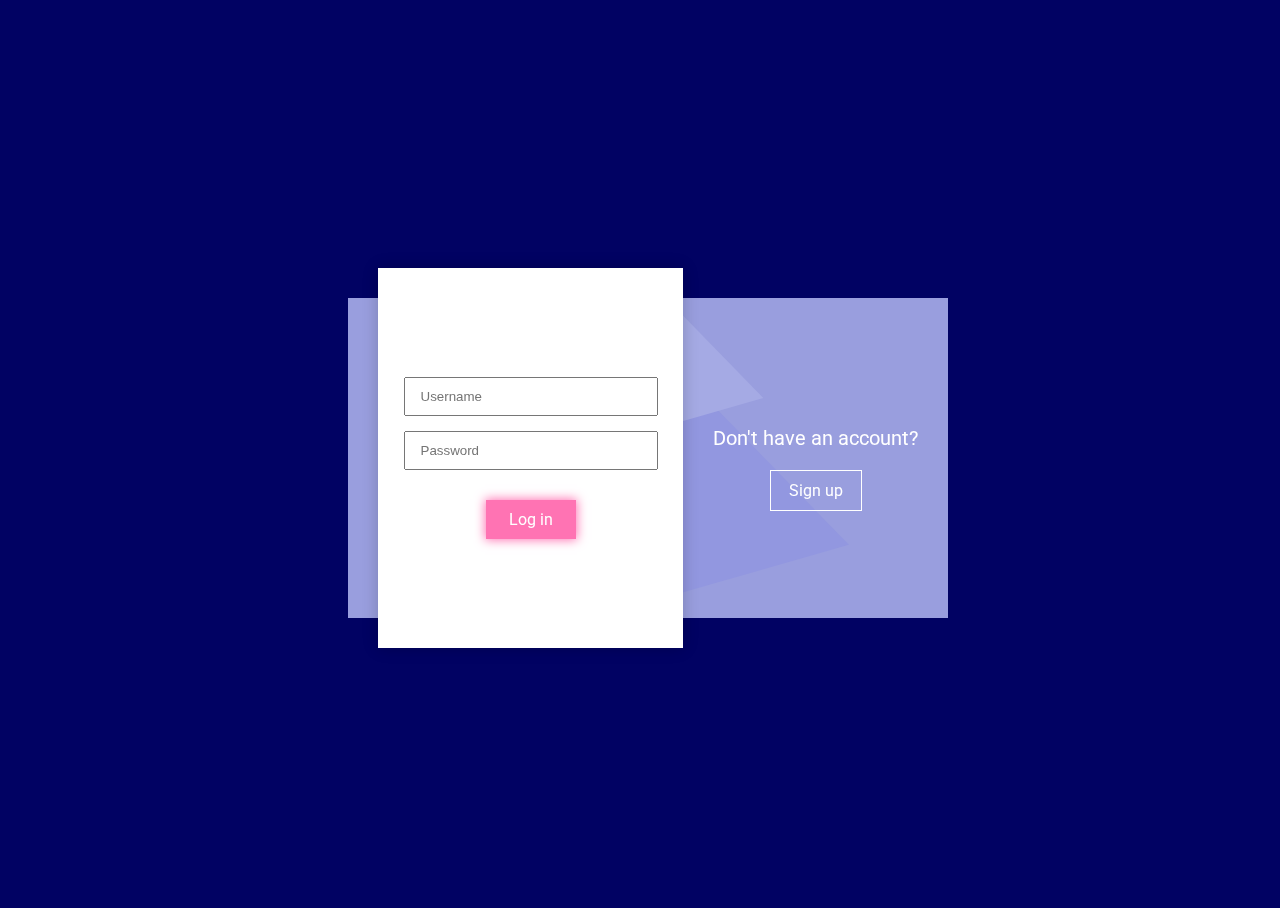
==== login.html @ dbfea235 "boom boom" ====
<!DOCTYPE html>
<html>
<head>
	<title>Login or Sign-in</title>
	<link rel="stylesheet" type="text/css" href="login.css">
	<link rel="" type="t" href="">
	<script  src="https://code.jquery.com/jquery-3.5.1.js"  integrity="sha256-QWo7LDvxbWT2tbbQ97B53yJnYU3WhH/C8ycbRAkjPDc="  crossorigin="anonymous"></script>
	<script type="text/javascript" src="login.js"></script>
</head>
<body>
	<div class="container">
  <div class="box"></div>
  <div class="container-forms">
    <div class="container-info">
      <div class="info-item">
        <div class="table">
          <div class="table-cell">
            <p>
              Have an account?
            </p>
            <div class="btn">
              Log in
            </div>
          </div>
        </div>
      </div>
      <div class="info-item">
        <div class="table">
          <div class="table-cell">
            <p>
              Don't have an account? 
            </p>
            <div class="btn">
              Sign up
            </div>
          </div>
        </div>
      </div>
    </div>
    <div class="container-form">
      <div class="form-item log-in">
        <div class="table">
          <div class="table-cell">
            <input name="Username" placeholder="Username" type="text" /><input name="Password" placeholder="Password" type="Password" />
            <div class="btn">
              Log in
            </div>
          </div>
        </div>
      </div>
      <div class="form-item sign-up">
        <div class="table">
          <div class="table-cell">
            <input name="email" placeholder="Email" type="text" /><input name="fullName" placeholder="Full Name" type="text" /><input name="Username" placeholder="Username" type="text" /><input name="Password" placeholder="Password" type="Password" />
            <div class="btn">
              Sign up
            </div>
          </div>
        </div>
      </div>
    </div>
  </div>
</div>
<a class="box-item" href="https://codepen.io/Anna_Batura/" target="_blank"><path d="m 335.94313,30.576451 c -9.79312,-0.146115 -17.39091,4.439466 -17.39091,13.789758 0,11.508038 -2.91019,60.415461 1.40532,76.238951 4.31553,15.82355 21.58583,38.97215 34.51834,54.67597 10.06946,12.22726 4.34772,41.69626 4.34772,56.0813 0,14.38499 -2.89751,25.9107 -8.65153,25.9107 -5.75402,0 -14.35971,5.75217 -20.11373,11.50612 -5.75395,5.75402 -11.51588,12.95631 -18.70841,7.20229 -7.19251,-5.75402 -20.15388,-11.49441 -43.16987,-15.80992 -23.01609,-4.31551 -61.84129,-0.0234 -86.29583,8.60763 -24.45458,8.63104 -76.25857,56.11061 -90.643535,77.6882 -14.385056,21.5775 -15.799189,87.73247 -14.36068,97.80193 1.438509,10.06953 -2.908267,17.28255 -10.100778,8.65153 -7.192459,-8.63104 -12.911438,-4.30381 -12.911438,-4.30381 0,0 -7.202292,14.37045 -7.202292,21.56298 0,7.19244 2.854564,14.36068 2.854564,14.36068 0,0 -11.506099,8.65056 -11.506099,14.40458 0,5.75397 11.515881,15.83044 18.708391,24.46146 7.192546,8.63097 31.651182,25.89997 41.720624,24.46148 10.069543,-1.43851 28.775063,-0.0121 35.967573,4.3038 7.19253,4.31551 24.44687,10.06761 46.02443,11.5061 21.57752,1.43851 81.97845,5.75307 97.80193,5.75307 15.82357,0 20.1675,-2.86435 27.35996,-10.05688 7.19253,-7.19245 -5.78527,-15.84115 -10.10079,-25.9107 -4.31551,-10.06946 14.40363,-7.16912 20.15765,-8.60763 5.75402,-1.43849 21.59424,-11.5061 31.66376,-11.5061 10.06953,0 8.6165,10.05589 21.56298,15.80993 12.94654,5.75393 31.63939,24.43902 46.02443,27.31602 14.38497,2.87695 47.47173,0.0121 58.97979,-4.30381 11.50797,-4.31551 10.06946,-14.37044 0,-21.56297 -10.06955,-7.19244 -34.50663,-20.16742 -38.82214,-27.35994 -4.31551,-7.19246 -5.74329,-15.81969 1.44924,-23.01224 7.19251,-7.19252 14.35876,-4.30292 25.86678,-10.05685 11.50806,-5.75402 15.80992,-23.04354 15.80992,-33.11301 0,-10.06953 1.36928,-21.01352 5.75307,-27.31602 3.67345,-5.28128 5.10015,-22.13212 5.30499,-33.64009 0.21874,-12.28864 -5.29329,-15.24871 -9.60881,-22.44122 -4.31543,-7.19246 4.30285,-17.25917 10.05687,-17.25917 5.75402,0 31.65108,-4.33602 41.72062,-8.65153 10.06946,-4.31546 20.16744,-23.03273 27.35995,-31.66377 7.19246,-8.63095 1.41799,-27.31512 -8.65154,-33.06907 -10.06954,-5.75402 -10.07746,-21.59431 -18.70841,-31.66377 -8.63103,-10.06953 -18.68507,-31.62961 -27.31604,-38.82213 -8.63101,-7.19253 -28.77502,-12.95535 -35.96755,-12.95535 -7.19253,0 -11.50612,9e-4 -11.50612,-5.75306 0,-5.75402 -1.44924,-12.9203 -1.44924,-25.86678 0,-12.94655 -16.24344,-68.464566 -37.3729,-102.149659 -4.40799,-7.027282 -11.5581,-5.405316 -20.15765,-2.898485 -5.69412,1.659863 -8.60761,4.35564 -8.60761,23.056136 0,18.700566 -11.50515,-0.03133 -17.25917,-10.100794 -5.75403,-10.069512 -15.86265,-21.58444 -28.80918,-24.461458 -2.42749,-0.539415 -4.76669,-0.800692 -7.02665,-0.834399 z" id="rabbit"></path></svg></a>

</body>
</html>
---- login.css ----
@charset "UTF-8";
@import url(https://fonts.googleapis.com/css?family=Oswald|Roboto);
body {
  position: absolute;
  left: 0;
  top: 0;
  width: 100%;
  height: 100%;
  font-family: "Roboto", sans-serif;
  background-color: #010263;
  overflow: hidden;
}

.table {
  display: table;
  width: 100%;
  height: 100%;
}

.table-cell {
  display: table-cell;
  vertical-align: middle;
  -moz-transition: all 0.5s;
  -o-transition: all 0.5s;
  -webkit-transition: all 0.5s;
  transition: all 0.5s;
}

.container {
  position: relative;
  width: 600px;
  margin: 30px auto 0;
  height: 320px;
  background-color: #999ede;
  top: 50%;
  margin-top: -160px;
  -moz-transition: all 0.5s;
  -o-transition: all 0.5s;
  -webkit-transition: all 0.5s;
  transition: all 0.5s;
}
.container .box {
  position: absolute;
  left: 0;
  top: 0;
  width: 100%;
  height: 100%;
  overflow: hidden;
}
.container .box:before, .container .box:after {
  content: " ";
  position: absolute;
  left: 152px;
  top: 50px;
  background-color: #9297e0;
  transform: rotateX(52deg) rotateY(15deg) rotateZ(-38deg);
  width: 300px;
  height: 285px;
  -moz-transition: all 0.5s;
  -o-transition: all 0.5s;
  -webkit-transition: all 0.5s;
  transition: all 0.5s;
}
.container .box:after {
  background-color: #a5aae4;
  top: -10px;
  left: 80px;
  width: 320px;
  height: 180px;
}
.container .container-forms {
  position: relative;
}
.container .btn {
  cursor: pointer;
  text-align: center;
  margin: 0 auto;
  width: 60px;
  color: #fff;
  background-color: #ff73b3;
  opacity: 1;
  -moz-transition: all 0.5s;
  -o-transition: all 0.5s;
  -webkit-transition: all 0.5s;
  transition: all 0.5s;
}
.container .btn:hover {
  opacity: 0.7;
}
.container .btn, .container input {
  padding: 10px 15px;
}
.container input {
  margin: 0 auto 15px;
  display: block;
  width: 220px;
  -moz-transition: all 0.3s;
  -o-transition: all 0.3s;
  -webkit-transition: all 0.3s;
  transition: all 0.3s;
}
.container .container-forms .container-info {
  text-align: left;
  font-size: 0;
}
.container .container-forms .container-info .info-item {
  text-align: center;
  font-size: 16px;
  width: 300px;
  height: 320px;
  display: inline-block;
  vertical-align: top;
  color: #fff;
  opacity: 1;
  -moz-transition: all 0.3s;
  -o-transition: all 0.3s;
  -webkit-transition: all 0.3s;
  transition: all 0.3s;
}
.container .container-forms .container-info .info-item p {
  font-size: 20px;
  margin: 20px;
}
.container .container-forms .container-info .info-item .btn {
  background-color: transparent;
  border: 1px solid #fff;
}
.container .container-forms .container-info .info-item .table-cell {
  padding-right: 35px;
}
.container .container-forms .container-info .info-item:nth-child(2) .table-cell {
  padding-left: 35px;
  padding-right: 0;
}
.container .container-form {
  overflow: hidden;
  position: absolute;
  left: 30px;
  top: -30px;
  width: 305px;
  height: 380px;
  background-color: #fff;
  box-shadow: 0 0 15px 0 rgba(0, 0, 0, 0.2);
  -moz-transition: all 0.5s;
  -o-transition: all 0.5s;
  -webkit-transition: all 0.5s;
  transition: all 0.5s;
}
.container .container-form:before {
  content: "✔";
  position: absolute;
  left: 160px;
  top: -50px;
  color: #010263;
  font-size: 130px;
  opacity: 0;
  -moz-transition: all 0.5s;
  -o-transition: all 0.5s;
  -webkit-transition: all 0.5s;
  transition: all 0.5s;
}
.container .container-form .btn {
  position: relative;
  box-shadow: 0 0 10px 1px #ff73b3;
  margin-top: 30px;
}
.container .form-item {
  position: absolute;
  left: 0;
  top: 0;
  width: 100%;
  height: 100%;
  opacity: 1;
  -moz-transition: all 0.5s;
  -o-transition: all 0.5s;
  -webkit-transition: all 0.5s;
  transition: all 0.5s;
}
.container .form-item.sign-up {
  position: absolute;
  left: -100%;
  opacity: 0;
}
.container.log-in .box:before {
  position: absolute;
  left: 180px;
  top: 62px;
  height: 265px;
}
.container.log-in .box:after {
  top: 22px;
  left: 192px;
  width: 324px;
  height: 220px;
}
.container.log-in .container-form {
  left: 265px;
}
.container.log-in .container-form .form-item.sign-up {
  left: 0;
  opacity: 1;
}
.container.log-in .container-form .form-item.log-in {
  left: -100%;
  opacity: 0;
}
.container.active {
  width: 260px;
  height: 140px;
  margin-top: -70px;
}
.container.active .container-form {
  left: 30px;
  width: 200px;
  height: 200px;
}
.container.active .container-form:before {
  content: "✔";
  position: absolute;
  left: 51px;
  top: 5px;
  color: #010263;
  font-size: 130px;
  opacity: 1;
}
.container.active input, .container.active .btn, .container.active .info-item {
  display: none;
  opacity: 0;
  padding: 0px;
  margin: 0 auto;
  height: 0;
}
.container.active .form-item {
  height: 100%;
}
.container.active .container-forms .container-info .info-item {
  height: 0%;
  opacity: 0;
}

.rabbit {
  width: 50px;
  height: 50px;
  position: absolute;
  bottom: 20px;
  right: 20px;
  z-index: 3;
  fill: #fff;
}
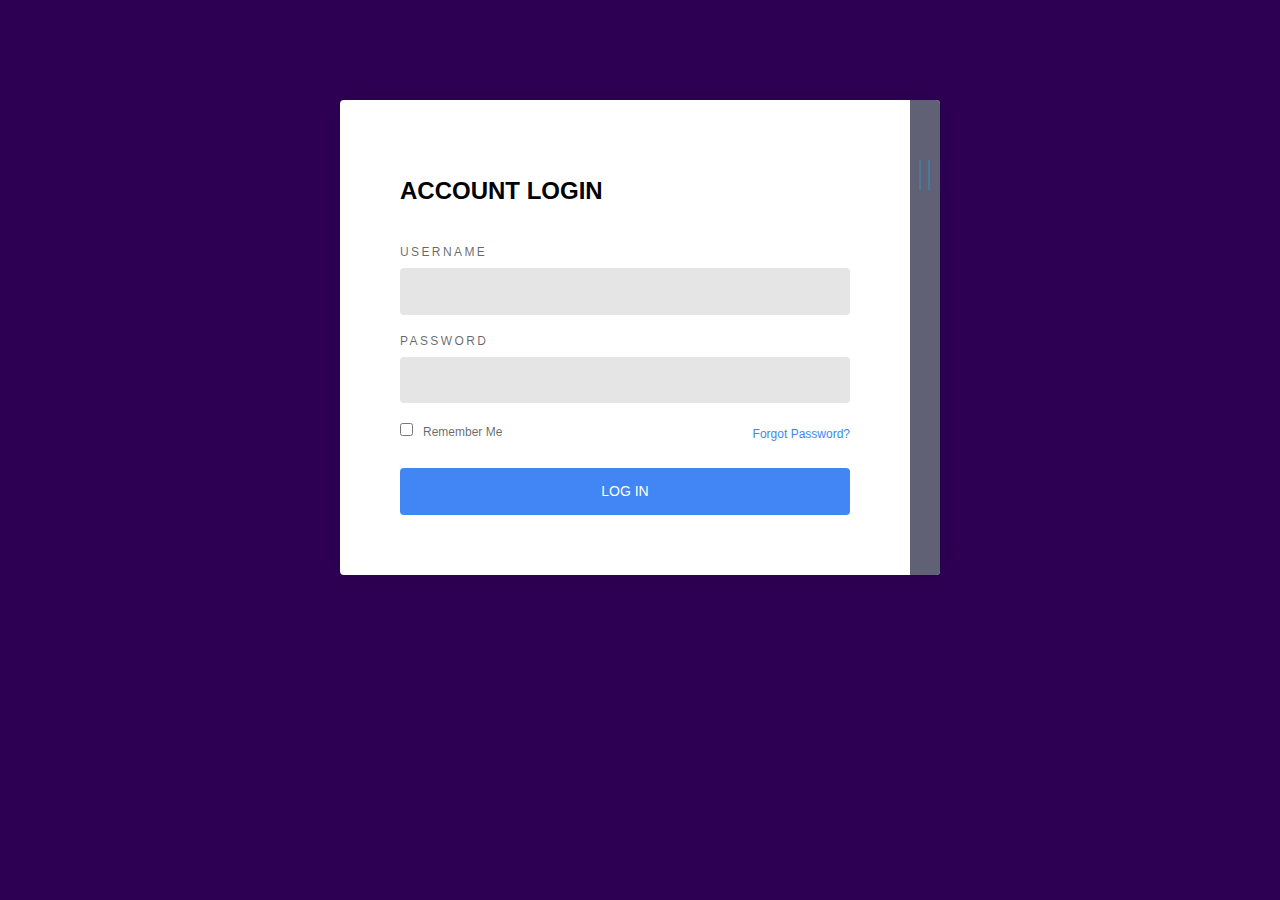
==== commit 8a2274ef: "boom boom" ====
--- a/login.html
+++ b/login.html
@@ -8,60 +8,63 @@
 	<script type="text/javascript" src="login.js"></script>
 </head>
 <body>
-	<div class="container">
-  <div class="box"></div>
-  <div class="container-forms">
-    <div class="container-info">
-      <div class="info-item">
-        <div class="table">
-          <div class="table-cell">
-            <p>
-              Have an account?
-            </p>
-            <div class="btn">
-              Log in
-            </div>
-          </div>
+	
+<!-- Form-->
+<div class="form">
+  <div class="form-toggle"></div>
+  <div class="form-panel one">
+    <div class="form-header">
+      <h1>Account Login</h1>
+    </div>
+    <div class="form-content">
+      <form>
+        <div class="form-group">
+          <label for="username">Username</label>
+          <input type="text" id="username" name="username" required="required"/>
         </div>
-      </div>
-      <div class="info-item">
-        <div class="table">
-          <div class="table-cell">
-            <p>
-              Don't have an account? 
-            </p>
-            <div class="btn">
-              Sign up
-            </div>
-          </div>
+        <div class="form-group">
+          <label for="password">Password</label>
+          <input type="password" id="password" name="password" required="required"/>
         </div>
-      </div>
+        <div class="form-group">
+          <label class="form-remember">
+            <input type="checkbox"/>Remember Me
+          </label><a class="form-recovery" href="#">Forgot Password?</a>
+        </div>
+        <div class="form-group">
+          <button type="submit">Log In</button>
+        </div>
+      </form>
     </div>
-    <div class="container-form">
-      <div class="form-item log-in">
-        <div class="table">
-          <div class="table-cell">
-            <input name="Username" placeholder="Username" type="text" /><input name="Password" placeholder="Password" type="Password" />
-            <div class="btn">
-              Log in
-            </div>
-          </div>
+  </div>
+  <div class="form-panel two">
+    <div class="form-header">
+      <h1>Register Account</h1>
+    </div>
+    <div class="form-content">
+      <form>
+        <div class="form-group">
+          <label for="username">Username</label>
+          <input type="text" id="username" name="username" required="required"/>
         </div>
-      </div>
-      <div class="form-item sign-up">
-        <div class="table">
-          <div class="table-cell">
-            <input name="email" placeholder="Email" type="text" /><input name="fullName" placeholder="Full Name" type="text" /><input name="Username" placeholder="Username" type="text" /><input name="Password" placeholder="Password" type="Password" />
-            <div class="btn">
-              Sign up
-            </div>
-          </div>
+        <div class="form-group">
+          <label for="password">Password</label>
+          <input type="password" id="password" name="password" required="required"/>
         </div>
-      </div>
+        <div class="form-group">
+          <label for="cpassword">Confirm Password</label>
+          <input type="password" id="cpassword" name="cpassword" required="required"/>
+        </div>
+        <div class="form-group">
+          <label for="email">Email Address</label>
+          <input type="email" id="email" name="email" required="required"/>
+        </div>
+        <div class="form-group">
+          <button type="submit">Register</button>
+        </div>
+      </form>
     </div>
   </div>
 </div>
-<a class="box-item" href="https://codepen.io/Anna_Batura/" target="_blank"><path d="m 335.94313,30.576451 c -9.79312,-0.146115 -17.39091,4.439466 -17.39091,13.789758 0,11.508038 -2.91019,60.415461 1.40532,76.238951 4.31553,15.82355 21.58583,38.97215 34.51834,54.67597 10.06946,12.22726 4.34772,41.69626 4.34772,56.0813 0,14.38499 -2.89751,25.9107 -8.65153,25.9107 -5.75402,0 -14.35971,5.75217 -20.11373,11.50612 -5.75395,5.75402 -11.51588,12.95631 -18.70841,7.20229 -7.19251,-5.75402 -20.15388,-11.49441 -43.16987,-15.80992 -23.01609,-4.31551 -61.84129,-0.0234 -86.29583,8.60763 -24.45458,8.63104 -76.25857,56.11061 -90.643535,77.6882 -14.385056,21.5775 -15.799189,87.73247 -14.36068,97.80193 1.438509,10.06953 -2.908267,17.28255 -10.100778,8.65153 -7.192459,-8.63104 -12.911438,-4.30381 -12.911438,-4.30381 0,0 -7.202292,14.37045 -7.202292,21.56298 0,7.19244 2.854564,14.36068 2.854564,14.36068 0,0 -11.506099,8.65056 -11.506099,14.40458 0,5.75397 11.515881,15.83044 18.708391,24.46146 7.192546,8.63097 31.651182,25.89997 41.720624,24.46148 10.069543,-1.43851 28.775063,-0.0121 35.967573,4.3038 7.19253,4.31551 24.44687,10.06761 46.02443,11.5061 21.57752,1.43851 81.97845,5.75307 97.80193,5.75307 15.82357,0 20.1675,-2.86435 27.35996,-10.05688 7.19253,-7.19245 -5.78527,-15.84115 -10.10079,-25.9107 -4.31551,-10.06946 14.40363,-7.16912 20.15765,-8.60763 5.75402,-1.43849 21.59424,-11.5061 31.66376,-11.5061 10.06953,0 8.6165,10.05589 21.56298,15.80993 12.94654,5.75393 31.63939,24.43902 46.02443,27.31602 14.38497,2.87695 47.47173,0.0121 58.97979,-4.30381 11.50797,-4.31551 10.06946,-14.37044 0,-21.56297 -10.06955,-7.19244 -34.50663,-20.16742 -38.82214,-27.35994 -4.31551,-7.19246 -5.74329,-15.81969 1.44924,-23.01224 7.19251,-7.19252 14.35876,-4.30292 25.86678,-10.05685 11.50806,-5.75402 15.80992,-23.04354 15.80992,-33.11301 0,-10.06953 1.36928,-21.01352 5.75307,-27.31602 3.67345,-5.28128 5.10015,-22.13212 5.30499,-33.64009 0.21874,-12.28864 -5.29329,-15.24871 -9.60881,-22.44122 -4.31543,-7.19246 4.30285,-17.25917 10.05687,-17.25917 5.75402,0 31.65108,-4.33602 41.72062,-8.65153 10.06946,-4.31546 20.16744,-23.03273 27.35995,-31.66377 7.19246,-8.63095 1.41799,-27.31512 -8.65154,-33.06907 -10.06954,-5.75402 -10.07746,-21.59431 -18.70841,-31.66377 -8.63103,-10.06953 -18.68507,-31.62961 -27.31604,-38.82213 -8.63101,-7.19253 -28.77502,-12.95535 -35.96755,-12.95535 -7.19253,0 -11.50612,9e-4 -11.50612,-5.75306 0,-5.75402 -1.44924,-12.9203 -1.44924,-25.86678 0,-12.94655 -16.24344,-68.464566 -37.3729,-102.149659 -4.40799,-7.027282 -11.5581,-5.405316 -20.15765,-2.898485 -5.69412,1.659863 -8.60761,4.35564 -8.60761,23.056136 0,18.700566 -11.50515,-0.03133 -17.25917,-10.100794 -5.75403,-10.069512 -15.86265,-21.58444 -28.80918,-24.461458 -2.42749,-0.539415 -4.76669,-0.800692 -7.02665,-0.834399 z" id="rabbit"></path></svg></a>
-
 </body>
 </html>
--- a/login.css
+++ b/login.css
@@ -1,249 +1,251 @@
-@charset "UTF-8";
-@import url(https://fonts.googleapis.com/css?family=Oswald|Roboto);
+html {
+  width: 100%;
+  height: 100%;
+}
+
 body {
-  position: absolute;
+  background: #2e0054;
+  color: rgba(0, 0, 0, 0.6);
+  font-family: "Roboto", sans-serif;
+  font-size: 14px;
+  line-height: 1.6em;
+  -webkit-font-smoothing: antialiased;
+  -moz-osx-font-smoothing: grayscale;
+}
+
+.overlay, .form-panel.one:before {
+  position: absolute;
+  top: 0;
   left: 0;
+  display: none;
+  background: rgba(0, 0, 0, 0.8);
+  width: 100%;
+  height: 100%;
+}
+
+.form {
+  z-index: 15;
+  position: relative;
+  background: #ffffff;
+  width: 600px;
+  border-radius: 4px;
+  box-shadow: 0 0 30px rgba(0, 0, 0, 0.1);
+  box-sizing: border-box;
+  margin: 100px auto 10px;
+  overflow: hidden;
+}
+.form-toggle {
+  z-index: 10;
+  position: absolute;
+  top: 60px;
+  right: 60px;
+  background: #ffffff;
+  width: 60px;
+  height: 60px;
+  border-radius: 100%;
+  transform-origin: center;
+  transform: translate(0, -25%) scale(0);
+  opacity: 0;
+  cursor: pointer;
+  transition: all 0.3s ease;
+}
+.form-toggle:before, .form-toggle:after {
+  content: "";
+  display: block;
+  position: absolute;
+  top: 50%;
+  left: 50%;
+  width: 30px;
+  height: 4px;
+  background: #4285f4;
+  transform: translate(-50%, -50%);
+}
+.form-toggle:before {
+  transform: translate(-50%, -50%) rotate(45deg);
+}
+.form-toggle:after {
+  transform: translate(-50%, -50%) rotate(-45deg);
+}
+.form-toggle.visible {
+  transform: translate(0, -25%) scale(1);
+  opacity: 1;
+}
+.form-group {
+  display: flex;
+  flex-wrap: wrap;
+  justify-content: space-between;
+  margin: 0 0 20px;
+}
+.form-group:last-child {
+  margin: 0;
+}
+.form-group label {
+  display: block;
+  margin: 0 0 10px;
+  color: rgba(0, 0, 0, 0.6);
+  font-size: 12px;
+  font-weight: 500;
+  line-height: 1;
+  text-transform: uppercase;
+  letter-spacing: 0.2em;
+}
+.two .form-group label {
+  color: #000000;
+}
+.form-group input {
+  outline: none;
+  display: block;
+  background: rgba(0, 0, 0, 0.1);
+  width: 100%;
+  border: 0;
+  border-radius: 4px;
+  box-sizing: border-box;
+  padding: 12px 20px;
+  color: rgba(0, 0, 0, 0.6);
+  font-family: inherit;
+  font-size: inherit;
+  font-weight: 500;
+  line-height: inherit;
+  transition: 0.3s ease;
+}
+.form-group input:focus {
+  color: rgba(0, 0, 0, 0.8);
+}
+.two .form-group input {
+  color: #ffffff;
+}
+.two .form-group input:focus {
+  color: #ffffff;
+}
+.form-group button {
+  outline: none;
+  background: #4285f4;
+  width: 100%;
+  border: 0;
+  border-radius: 4px;
+  padding: 12px 20px;
+  color: #ffffff;
+  font-family: inherit;
+  font-size: inherit;
+  font-weight: 500;
+  line-height: inherit;
+  text-transform: uppercase;
+  cursor: pointer;
+}
+.two .form-group button {
+  background: #ffffff;
+  color: #4285f4;
+}
+.form-group .form-remember {
+  font-size: 12px;
+  font-weight: 400;
+  letter-spacing: 0;
+  text-transform: none;
+}
+.form-group .form-remember input[type=checkbox] {
+  display: inline-block;
+  width: auto;
+  margin: 0 10px 0 0;
+}
+.form-group .form-recovery {
+  color: #4285f4;
+  font-size: 12px;
+  text-decoration: none;
+}
+.form-panel {
+  padding: 60px calc(5% + 60px) 60px 60px;
+  box-sizing: border-box;
+}
+.form-panel.one:before {
+  content: "";
+  display: block;
+  opacity: 0;
+  visibility: hidden;
+  transition: 0.3s ease;
+}
+.form-panel.one.hidden:before {
+  display: block;
+  opacity: 1;
+  visibility: visible;
+}
+.form-panel.two {
+  z-index: 5;
+  position: absolute;
   top: 0;
-  width: 100%;
-  height: 100%;
-  font-family: "Roboto", sans-serif;
-  background-color: #010263;
-  overflow: hidden;
-}
-
-.table {
-  display: table;
-  width: 100%;
-  height: 100%;
-}
-
-.table-cell {
-  display: table-cell;
+  left: 95%;
+  background: #616176;
+  width: 100%;
+  min-height: 100%;
+  padding: 60px calc(10% + 60px) 60px 60px;
+  transition: 0.3s ease;
+  cursor: pointer;
+}
+.form-panel.two:before, .form-panel.two:after {
+  content: "";
+  display: block;
+  position: absolute;
+  top: 60px;
+  left: 1.5%;
+  background: #4a799b;
+  height: 30px;
+  width: 2px;
+  transition: 0.3s ease;
+  color: black;
+}
+.form-panel.two:after {
+  left: 3%;
+}
+.form-panel.two:hover {
+  left: 93%;
+  box-shadow: 0 0 10px rgba(0, 0, 0, 0.2);
+}
+.form-panel.two:hover:before, .form-panel.two:hover:after {
+  opacity: 0;
+}
+.form-panel.two.active {
+  left: 10%;
+  box-shadow: 0 0 10px rgba(0, 0, 0, 0.2);
+  cursor: default;
+}
+.form-panel.two.active:before, .form-panel.two.active:after {
+  opacity: 0;
+}
+.form-header {
+  margin: 0 0 40px;
+}
+.form-header h1 {
+  padding: 4px 0;
+  color: #000000;
+  font-size: 24px;
+  font-weight: 700;
+  text-transform: uppercase;
+}
+.two .form-header h1 {
+  position: relative;
+  z-index: 40;
+  color: #000000;
+}
+.pen-footer {
+  display: flex;
+  flex-direction: row;
+  justify-content: space-between;
+  width: 600px;
+  margin: 20px auto 100px;
+}
+.pen-footer a {
+  color: #ffffff;
+  font-size: 12px;
+  text-decoration: none;
+  text-shadow: 1px 2px 0 rgba(0, 0, 0, 0.1);
+}
+.pen-footer a .material-icons {
+  width: 12px;
+  margin: 0 5px;
   vertical-align: middle;
-  -moz-transition: all 0.5s;
-  -o-transition: all 0.5s;
-  -webkit-transition: all 0.5s;
-  transition: all 0.5s;
-}
-
-.container {
-  position: relative;
-  width: 600px;
-  margin: 30px auto 0;
-  height: 320px;
-  background-color: #999ede;
-  top: 50%;
-  margin-top: -160px;
-  -moz-transition: all 0.5s;
-  -o-transition: all 0.5s;
-  -webkit-transition: all 0.5s;
-  transition: all 0.5s;
-}
-.container .box {
-  position: absolute;
-  left: 0;
-  top: 0;
-  width: 100%;
-  height: 100%;
-  overflow: hidden;
-}
-.container .box:before, .container .box:after {
-  content: " ";
-  position: absolute;
-  left: 152px;
-  top: 50px;
-  background-color: #9297e0;
-  transform: rotateX(52deg) rotateY(15deg) rotateZ(-38deg);
-  width: 300px;
-  height: 285px;
-  -moz-transition: all 0.5s;
-  -o-transition: all 0.5s;
-  -webkit-transition: all 0.5s;
-  transition: all 0.5s;
-}
-.container .box:after {
-  background-color: #a5aae4;
-  top: -10px;
-  left: 80px;
-  width: 320px;
-  height: 180px;
-}
-.container .container-forms {
-  position: relative;
-}
-.container .btn {
-  cursor: pointer;
-  text-align: center;
-  margin: 0 auto;
-  width: 60px;
-  color: #fff;
-  background-color: #ff73b3;
-  opacity: 1;
-  -moz-transition: all 0.5s;
-  -o-transition: all 0.5s;
-  -webkit-transition: all 0.5s;
-  transition: all 0.5s;
-}
-.container .btn:hover {
-  opacity: 0.7;
-}
-.container .btn, .container input {
-  padding: 10px 15px;
-}
-.container input {
-  margin: 0 auto 15px;
-  display: block;
-  width: 220px;
-  -moz-transition: all 0.3s;
-  -o-transition: all 0.3s;
-  -webkit-transition: all 0.3s;
-  transition: all 0.3s;
-}
-.container .container-forms .container-info {
-  text-align: left;
-  font-size: 0;
-}
-.container .container-forms .container-info .info-item {
-  text-align: center;
-  font-size: 16px;
-  width: 300px;
-  height: 320px;
-  display: inline-block;
-  vertical-align: top;
-  color: #fff;
-  opacity: 1;
-  -moz-transition: all 0.3s;
-  -o-transition: all 0.3s;
-  -webkit-transition: all 0.3s;
-  transition: all 0.3s;
-}
-.container .container-forms .container-info .info-item p {
-  font-size: 20px;
-  margin: 20px;
-}
-.container .container-forms .container-info .info-item .btn {
-  background-color: transparent;
-  border: 1px solid #fff;
-}
-.container .container-forms .container-info .info-item .table-cell {
-  padding-right: 35px;
-}
-.container .container-forms .container-info .info-item:nth-child(2) .table-cell {
-  padding-left: 35px;
-  padding-right: 0;
-}
-.container .container-form {
-  overflow: hidden;
-  position: absolute;
-  left: 30px;
-  top: -30px;
-  width: 305px;
-  height: 380px;
-  background-color: #fff;
-  box-shadow: 0 0 15px 0 rgba(0, 0, 0, 0.2);
-  -moz-transition: all 0.5s;
-  -o-transition: all 0.5s;
-  -webkit-transition: all 0.5s;
-  transition: all 0.5s;
-}
-.container .container-form:before {
-  content: "✔";
-  position: absolute;
-  left: 160px;
-  top: -50px;
-  color: #010263;
-  font-size: 130px;
-  opacity: 0;
-  -moz-transition: all 0.5s;
-  -o-transition: all 0.5s;
-  -webkit-transition: all 0.5s;
-  transition: all 0.5s;
-}
-.container .container-form .btn {
-  position: relative;
-  box-shadow: 0 0 10px 1px #ff73b3;
-  margin-top: 30px;
-}
-.container .form-item {
-  position: absolute;
-  left: 0;
-  top: 0;
-  width: 100%;
-  height: 100%;
-  opacity: 1;
-  -moz-transition: all 0.5s;
-  -o-transition: all 0.5s;
-  -webkit-transition: all 0.5s;
-  transition: all 0.5s;
-}
-.container .form-item.sign-up {
-  position: absolute;
-  left: -100%;
-  opacity: 0;
-}
-.container.log-in .box:before {
-  position: absolute;
-  left: 180px;
-  top: 62px;
-  height: 265px;
-}
-.container.log-in .box:after {
-  top: 22px;
-  left: 192px;
-  width: 324px;
-  height: 220px;
-}
-.container.log-in .container-form {
-  left: 265px;
-}
-.container.log-in .container-form .form-item.sign-up {
-  left: 0;
-  opacity: 1;
-}
-.container.log-in .container-form .form-item.log-in {
-  left: -100%;
-  opacity: 0;
-}
-.container.active {
-  width: 260px;
-  height: 140px;
-  margin-top: -70px;
-}
-.container.active .container-form {
-  left: 30px;
-  width: 200px;
-  height: 200px;
-}
-.container.active .container-form:before {
-  content: "✔";
-  position: absolute;
-  left: 51px;
-  top: 5px;
-  color: #010263;
-  font-size: 130px;
-  opacity: 1;
-}
-.container.active input, .container.active .btn, .container.active .info-item {
-  display: none;
-  opacity: 0;
-  padding: 0px;
-  margin: 0 auto;
-  height: 0;
-}
-.container.active .form-item {
-  height: 100%;
-}
-.container.active .container-forms .container-info .info-item {
-  height: 0%;
-  opacity: 0;
-}
-
-.rabbit {
-  width: 50px;
-  height: 50px;
-  position: absolute;
-  bottom: 20px;
-  right: 20px;
-  z-index: 3;
-  fill: #fff;
-}
+  font-size: 12px;
+}
+
+.cp-fab {
+  background: #ffffff !important;
+  color: #4285f4 !important;
+}